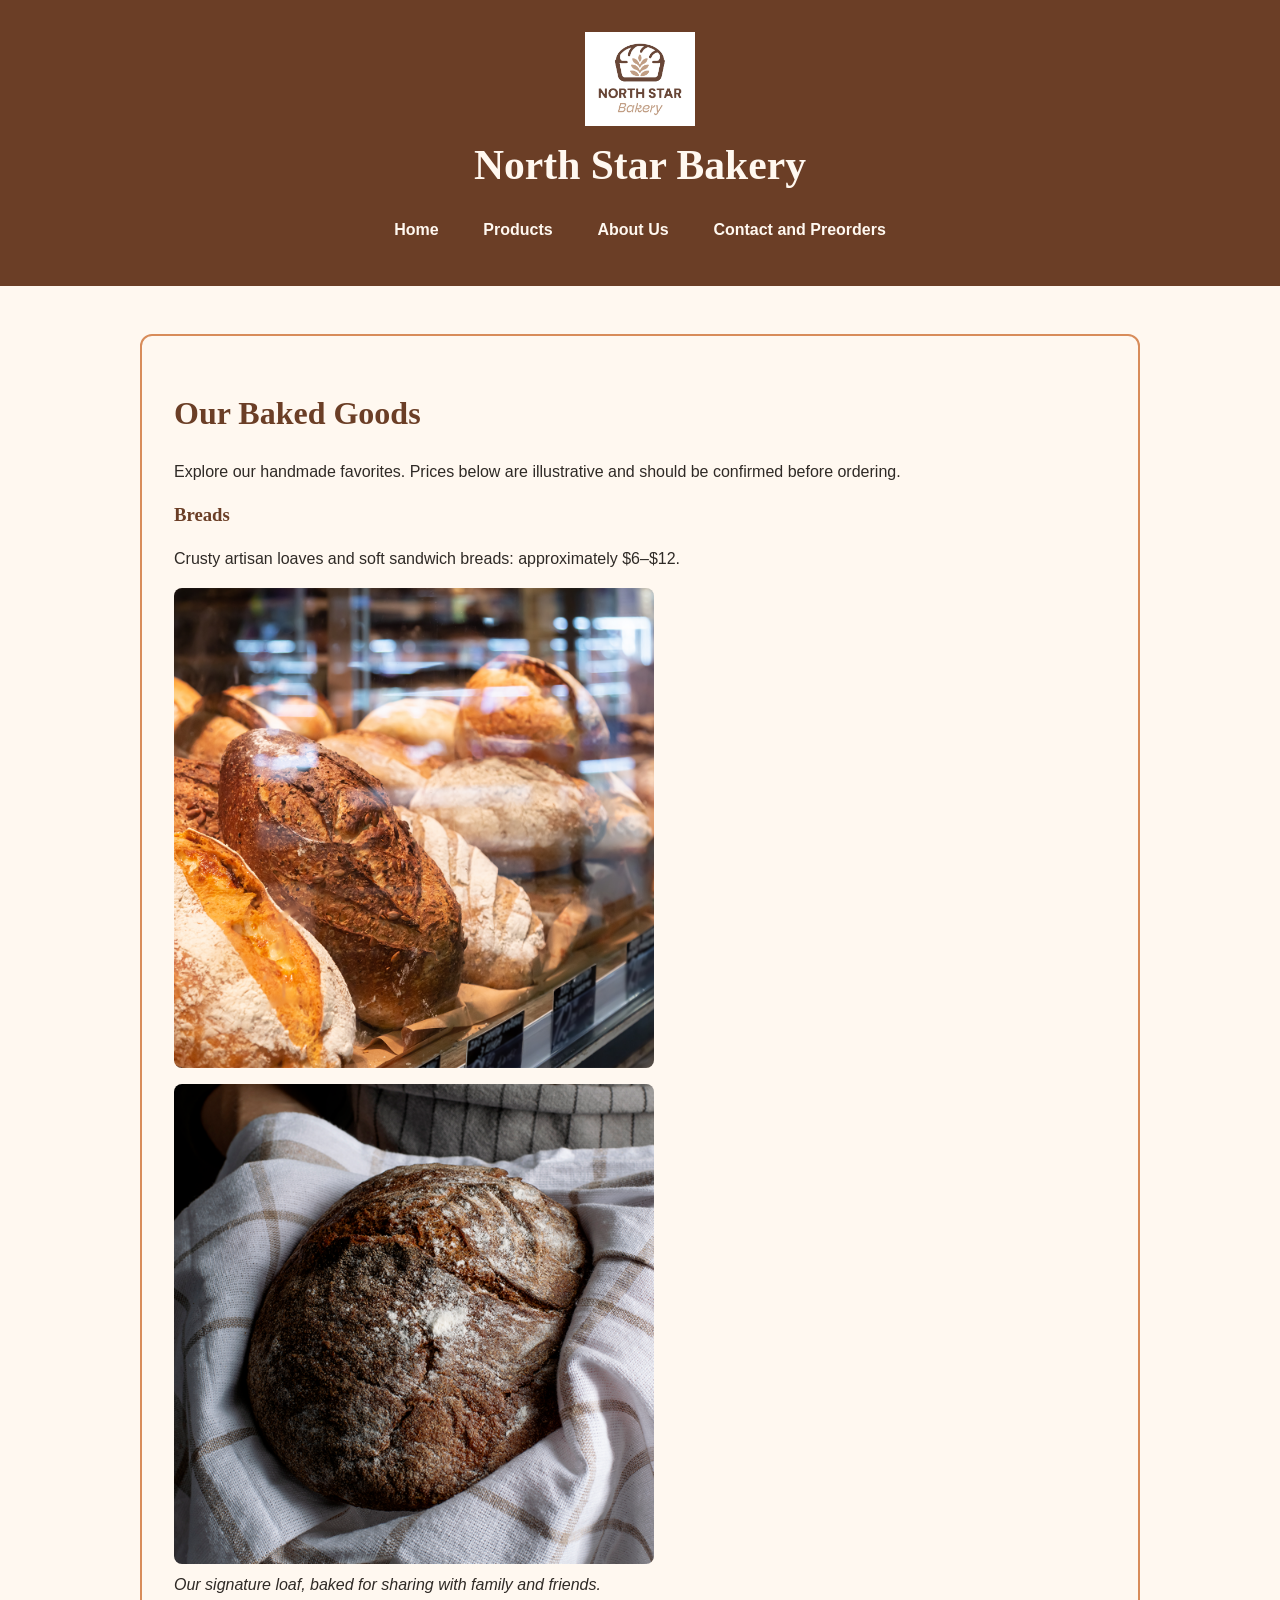
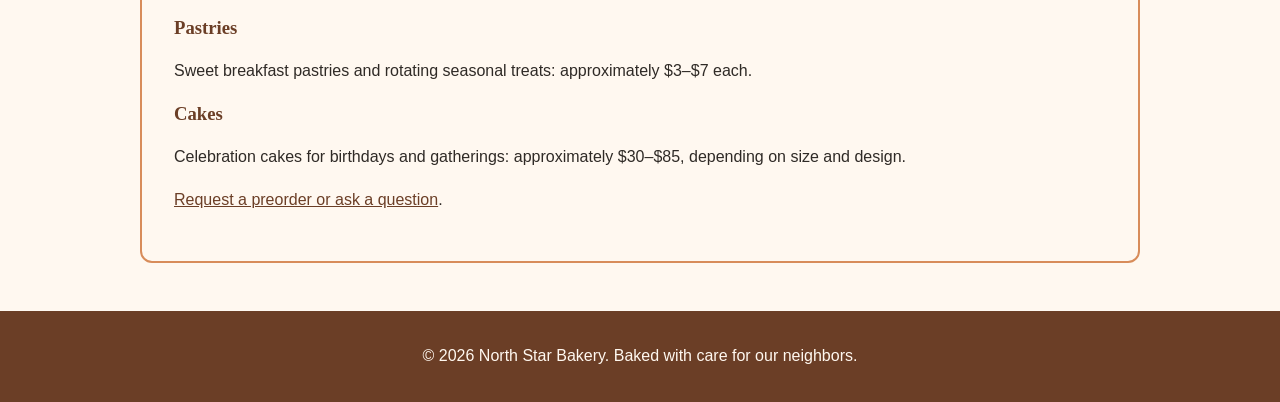
==== products.html @ eae0c186 "Add files via upload" ====
<!DOCTYPE html>
<html lang="en">
<head>
<meta charset="UTF-8">
<meta name="viewport" content="width=device-width, initial-scale=1.0">
<title>Products | North Star Bakery</title>
<link rel="stylesheet" href="styles.css">
</head>
<body>
<header>
<img src="bakery-logo_c.png" alt="North Star Bakery logo" width="160">
<h1>North Star Bakery</h1>
<nav aria-label="Main navigation"><ul>
<li><a href="index.html">Home</a></li>
<li><a href="products.html">Products</a></li>
<li><a href="about.html">About Us</a></li>
<li><a href="contact.html">Contact and Preorders</a></li>
</ul></nav>
</header>
<main>
<section><h2>Our Baked Goods</h2><p>Explore our handmade favorites. Prices below are illustrative and should be confirmed before ordering.</p><h3>Breads</h3><p>Crusty artisan loaves and soft sandwich breads: approximately $6–$12.</p><img src="bakery-bread_c.png" alt="Fresh artisan bread prepared by North Star Bakery" width="480"><figure><img src="bakery-signature-loaf_c.png" alt="North Star Bakery signature loaf ready to serve" width="480"><figcaption>Our signature loaf, baked for sharing with family and friends.</figcaption></figure><h3>Pastries</h3><p>Sweet breakfast pastries and rotating seasonal treats: approximately $3–$7 each.</p><h3>Cakes</h3><p>Celebration cakes for birthdays and gatherings: approximately $30–$85, depending on size and design.</p><p><a href="contact.html">Request a preorder or ask a question</a>.</p></section>
</main>
<footer><p>&copy; 2026 North Star Bakery. Baked with care for our neighbors.</p></footer>
</body>
</html>
---- styles.css ----
/* North Star Bakery | Touchstone 3: mobile-first responsive design */
:root { --cream:#FFF8F0; --brown:#6B3E26; --peach:#D88C5A; --charcoal:#2F2A26; }
* { box-sizing:border-box; }
body { margin:0; background:var(--cream); color:var(--charcoal); font-family:Arial,Helvetica,sans-serif; line-height:1.65; }
header { background:var(--brown); color:var(--cream); padding:1.5rem 1rem; text-align:center; }
header img { width:110px; max-width:100%; height:auto; }
h1,h2,h3 { font-family:Georgia,'Times New Roman',serif; line-height:1.2; }
h1 { margin:.4rem 0 1rem; font-size:2rem; }
h2 { color:var(--brown); font-size:1.6rem; }
h3 { color:var(--brown); }
nav ul { display:flex; flex-direction:column; gap:.4rem; list-style:none; padding:0; margin:0 auto; max-width:950px; }
nav a { display:block; padding:.65rem .9rem; color:var(--cream); font-weight:bold; text-decoration:none; border-radius:6px; }
nav a:hover,nav a:focus-visible { background:var(--peach); color:var(--charcoal); outline:2px solid var(--cream); outline-offset:2px; }
main { width:min(100% - 2rem,1000px); margin:2rem auto; display:flex; flex-direction:column; gap:1.25rem; }
section,article { background:#FFF8F0; border:2px solid var(--peach); border-radius:12px; padding:1.25rem; }
section img,figure img,picture img,video { display:block; max-width:100%; height:auto; border-radius:8px; }
figure { margin:1rem 0; }
figcaption { font-style:italic; margin-top:.5rem; }
a { color:var(--brown); }
form { display:flex; flex-direction:column; gap:1rem; }
fieldset { border:2px solid var(--brown); border-radius:8px; padding:1rem; }
legend { font-weight:bold; color:var(--brown); }
label { display:block; margin-top:.65rem; font-weight:bold; }
input,select,textarea { display:block; width:100%; max-width:550px; padding:.65rem; border:1px solid var(--brown); border-radius:5px; background:var(--cream); color:var(--charcoal); font:inherit; }
button,input[type=submit] { width:auto; background:var(--brown); color:var(--cream); border:0; padding:.8rem 1.2rem; font-weight:bold; cursor:pointer; }
button:hover,input[type=submit]:hover { background:var(--peach); color:var(--charcoal); }
footer { background:var(--brown); color:var(--cream); text-align:center; padding:1rem; }
@media (min-width:700px) {
 header { padding:2rem; }
 nav ul { flex-direction:row; justify-content:center; flex-wrap:wrap; gap:1rem; }
 main { margin:3rem auto; gap:2rem; }
 section,article { padding:2rem; }
 h1 { font-size:2.6rem; }
 h2 { font-size:2rem; }
}
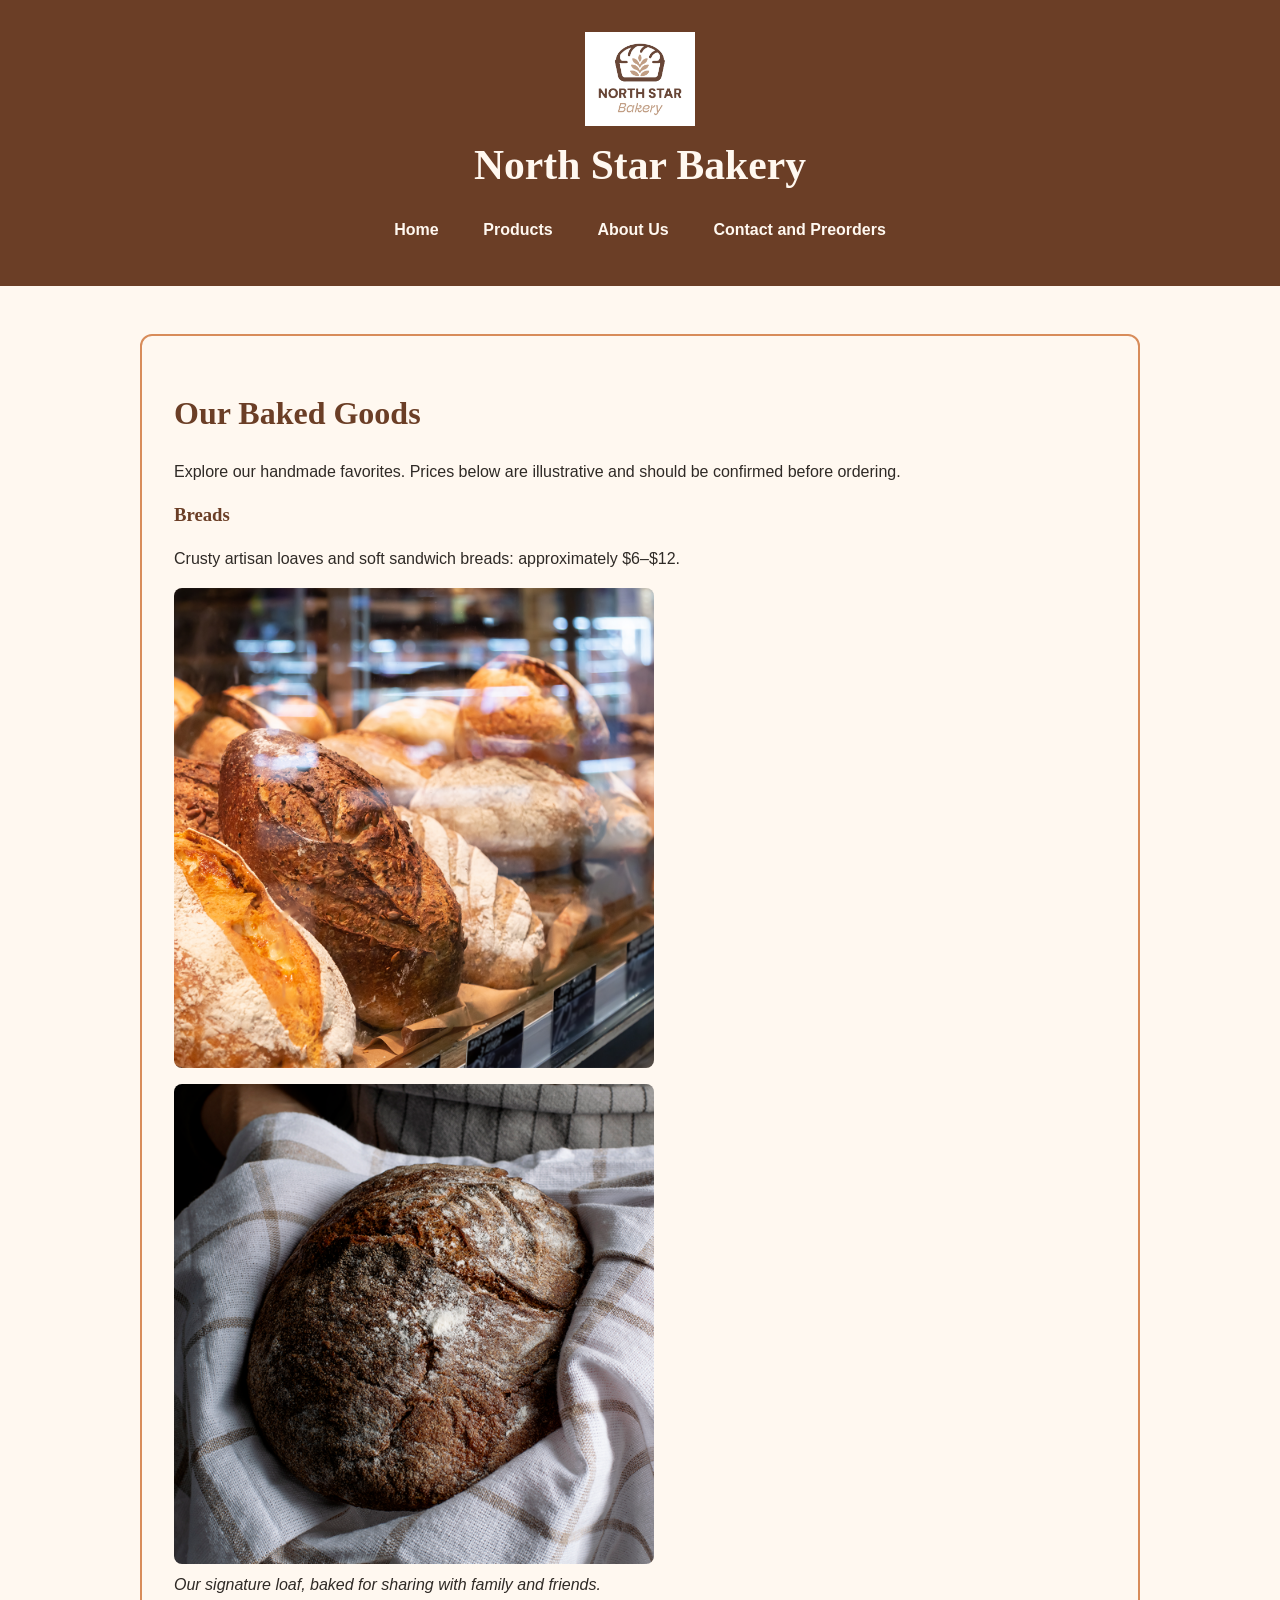
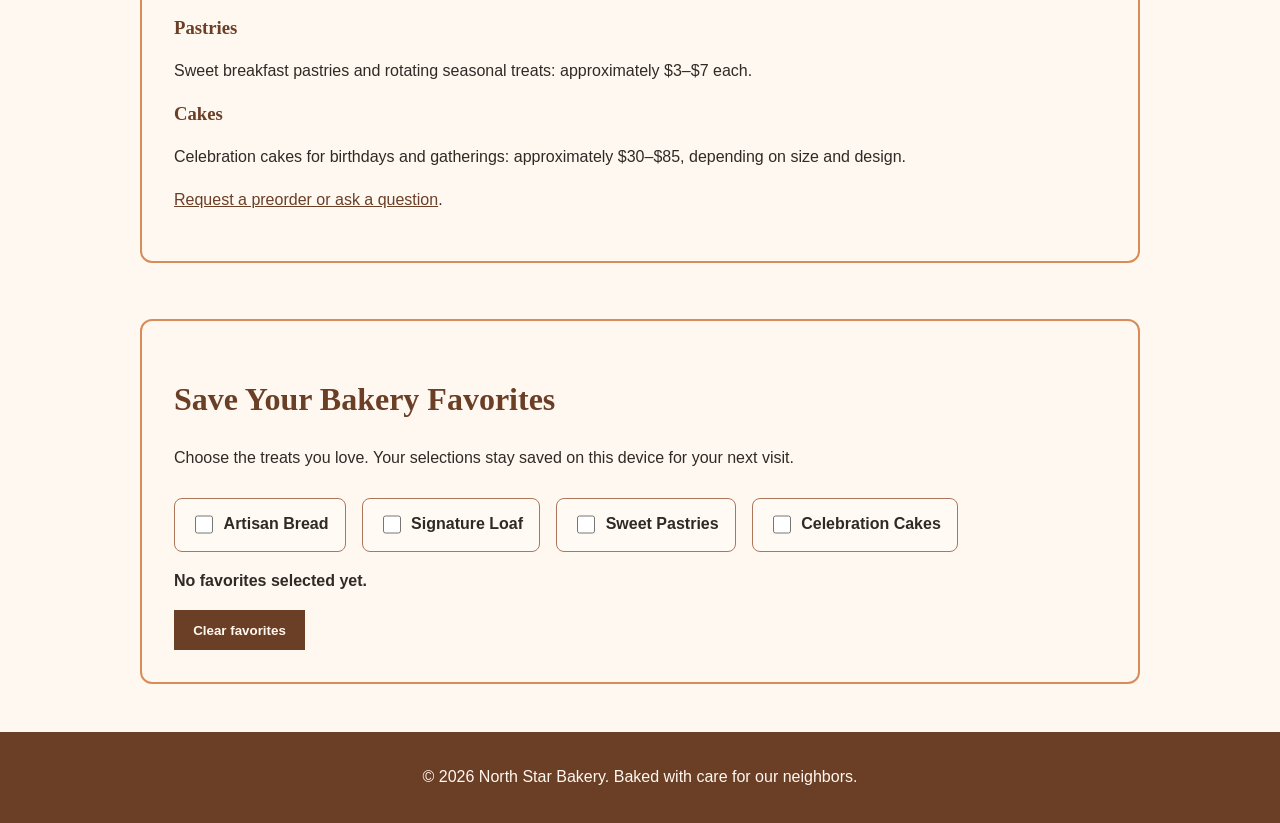
==== commit 13c92b96: "Add files via upload" ====
--- a/products.html
+++ b/products.html
@@ -1,14 +1,15 @@
 <!DOCTYPE html>
+
 <html lang="en">
 <head>
-<meta charset="UTF-8">
-<meta name="viewport" content="width=device-width, initial-scale=1.0">
+<meta charset="utf-8"/>
+<meta content="width=device-width, initial-scale=1.0" name="viewport"/>
 <title>Products | North Star Bakery</title>
-<link rel="stylesheet" href="styles.css">
+<link href="styles.css" rel="stylesheet"/>
 </head>
 <body>
 <header>
-<img src="bakery-logo_c.png" alt="North Star Bakery logo" width="160">
+<img alt="North Star Bakery logo" src="bakery-logo_c.png" width="160"/>
 <h1>North Star Bakery</h1>
 <nav aria-label="Main navigation"><ul>
 <li><a href="index.html">Home</a></li>
@@ -18,8 +19,8 @@
 </ul></nav>
 </header>
 <main>
-<section><h2>Our Baked Goods</h2><p>Explore our handmade favorites. Prices below are illustrative and should be confirmed before ordering.</p><h3>Breads</h3><p>Crusty artisan loaves and soft sandwich breads: approximately $6–$12.</p><img src="bakery-bread_c.png" alt="Fresh artisan bread prepared by North Star Bakery" width="480"><figure><img src="bakery-signature-loaf_c.png" alt="North Star Bakery signature loaf ready to serve" width="480"><figcaption>Our signature loaf, baked for sharing with family and friends.</figcaption></figure><h3>Pastries</h3><p>Sweet breakfast pastries and rotating seasonal treats: approximately $3–$7 each.</p><h3>Cakes</h3><p>Celebration cakes for birthdays and gatherings: approximately $30–$85, depending on size and design.</p><p><a href="contact.html">Request a preorder or ask a question</a>.</p></section>
+<section><h2>Our Baked Goods</h2><p>Explore our handmade favorites. Prices below are illustrative and should be confirmed before ordering.</p><h3>Breads</h3><p>Crusty artisan loaves and soft sandwich breads: approximately $6–$12.</p><img alt="Fresh artisan bread prepared by North Star Bakery" src="bakery-bread_c.png" width="480"/><figure><img alt="North Star Bakery signature loaf ready to serve" src="bakery-signature-loaf_c.png" width="480"/><figcaption>Our signature loaf, baked for sharing with family and friends.</figcaption></figure><h3>Pastries</h3><p>Sweet breakfast pastries and rotating seasonal treats: approximately $3–$7 each.</p><h3>Cakes</h3><p>Celebration cakes for birthdays and gatherings: approximately $30–$85, depending on size and design.</p><p><a href="contact.html">Request a preorder or ask a question</a>.</p></section><section aria-labelledby="favorites-heading" class="interactive-panel"><h2 id="favorites-heading">Save Your Bakery Favorites</h2><p>Choose the treats you love. Your selections stay saved on this device for your next visit.</p><div class="favorite-grid" id="favorite-options"></div><p aria-live="polite" class="feedback" id="favorites-summary">Select a favorite to get started.</p><button id="clear-favorites" type="button">Clear favorites</button></section>
 </main>
-<footer><p>&copy; 2026 North Star Bakery. Baked with care for our neighbors.</p></footer>
-</body>
+<footer><p>© 2026 North Star Bakery. Baked with care for our neighbors.</p></footer>
+<script defer="" src="script.js"></script></body>
 </html>
--- a/styles.css
+++ b/styles.css
@@ -33,3 +33,14 @@
  h1 { font-size:2.6rem; }
  h2 { font-size:2rem; }
 }
+
+/* Touchstone 4: favorites and form feedback */
+.interactive-panel { margin-top: 1.5rem; }
+.favorite-grid { display: flex; flex-wrap: wrap; gap: .8rem; margin: 1rem 0; }
+.favorite-option { display: flex; align-items: center; gap: .45rem; padding: .8rem 1rem; border: 1px solid #ad765a; border-radius: .5rem; cursor: pointer; background: #fffaf4; }
+.favorite-option:has(input:checked) { background: #f1dccb; border-color: #683f2b; }
+.favorite-option input { width: 1.15rem; height: 1.15rem; }
+.feedback { margin: 1rem 0; font-weight: 600; }
+.field-error { display: block; color: #9a1f16; font-size: .92rem; font-weight: 600; margin-top: .25rem; }
+[aria-invalid="true"] { outline: 2px solid #b5271b; outline-offset: 2px; }
+@media (min-width: 700px) { .favorite-grid { gap: 1rem; } }
